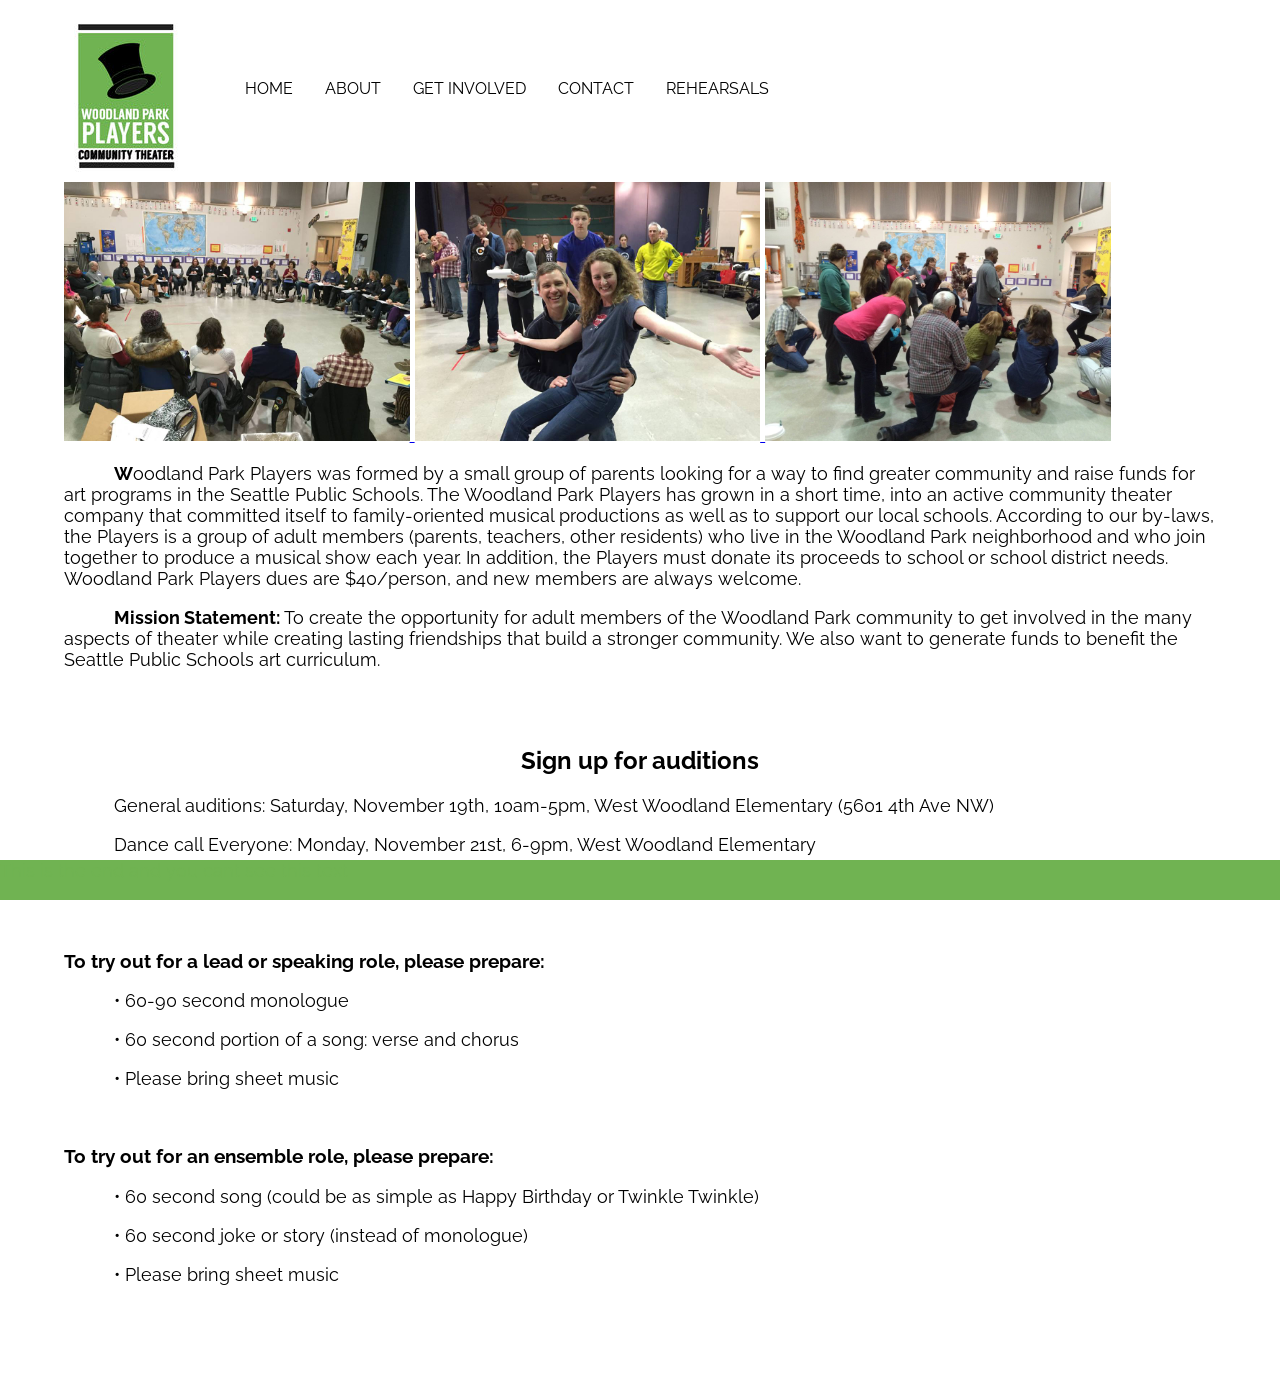
==== index.html @ 54c951bf "Initial update for Guys and Dolls" ====
<!DOCTYPE html>
<html>
	<head>
		<link rel="stylesheet" href="styles/wpp.css" type="text/css" media="screen">
		<link href='https://fonts.googleapis.com/css?family=Raleway' rel='stylesheet' type='text/css'>
	
	  <title>Woodland Park Players</title>

	</head>
	
	<body>
	
<script>
  window.fbAsyncInit = function() {
    FB.init({
      appId      : '185584388470764',
      xfbml      : true,
      version    : 'v2.5'
    });
  };

  (function(d, s, id){
     var js, fjs = d.getElementsByTagName(s)[0];
     if (d.getElementById(id)) {return;}
     js = d.createElement(s); js.id = id;
     js.src = "//connect.facebook.net/en_US/sdk.js";
     fjs.parentNode.insertBefore(js, fjs);
   }(document, 'script', 'facebook-jssdk'));
</script>
		
		
		<div id="top">
		<div id="pic">
			<img src="logos/rsz_wwp_logo2.jpg">
		</div>	
		  <ul id="menu">
		   <li><a href="index.html">HOME</a></li>
		   <li><a href="about.html">ABOUT</a></li>
		   <li><a href="involved.html">GET INVOLVED</a></li>
		   <li><a href="contact.html">CONTACT</a></li>
		   <li><a href="GuysNDolls/rehearsal.html">REHEARSALS</a></li>
	      </ul>	
   	    </div>
	   <div id="banner">
	   		<a href="Pictures/castcircle.jpg" >
	   			<img src="Pictures/castcircle.jpg" width="30%" height="auto" alt="cast reading script">
	   		</a>	
	   	 	<a href="Pictures/megan_mike.jpg" >
	   			<img src="Pictures/megan_mike.jpg" width="30%" height="auto" alt="two cast members">
	   		</a>   
	   	 	<a href="Pictures/cast_acting.jpg" >
	   			<img src="Pictures/cast_acting.jpg" width="30%" height="auto" alt="picture of the ensemble">
	   		</a>  
			<div id="summary">
			<p><b>W</b>oodland Park Players was formed by a small group of parents looking for a way to find greater community and raise funds for art programs in the Seattle Public Schools. The Woodland Park Players has grown in a short 
		time, into an active community theater company that committed itself to family-oriented musical productions 
		as well as to support our local schools. 
		According to our by-laws, the Players is a group of adult members (parents, teachers, other residents) who live 
		in the Woodland Park neighborhood and who join together to produce a musical show each year. 
		In addition, the Players must donate its proceeds to school or school district needs. 
		Woodland Park Players dues are $40/person, and new members are always welcome. </p>
			<p><b>Mission Statement: </b> To create the opportunity for adult members of the Woodland Park community to get involved in the many aspects of theater while creating lasting friendships that build a stronger community. We also want to generate funds to benefit the Seattle Public Schools art curriculum.</p>
			</div>
		</div>
	   	
	   	<br>
	   	<br>
		<h2><b>Sign up for auditions</b></h2>
		<p>General auditions: Saturday, November 19th, 10am-5pm, West Woodland Elementary (5601 4th Ave NW)</p>
		<p>Dance call Everyone: Monday, November 21st, 6-9pm, West Woodland Elementary</p>
		<p>Reading and Singing Callback: Tuesday, November 22nd, 6-9pm, West Woodland Elementary</p>
		<br>
		<h3>To try out for a lead or speaking role, please prepare: </h3>
		<p>• 60-90 second monologue</p>
		<p>• 60 second portion of a song: verse and chorus</p>
		<p>• Please bring sheet music</p>

<br>
		<h3>To try out for an ensemble role, please prepare:</h3>
		<p>• 60 second song (could be as simple as Happy Birthday or Twinkle Twinkle)</p>
		<p>• 60 second joke or story (instead of monologue)</p>
		<p>• Please bring sheet music</p>

		
		
		
		<!--<div class="fb-page">
			<p>Hello this will be where the facebook timeline will go</p>
		</div>-->
		
		<div class="fb-page" data-href="https://www.facebook.com/Woodland-Park-Players-152641695071135/?fref=ts" data-tabs="timeline, events" data-width="300" data-height="600" data-small-header="false" data-adapt-container-width="true" data-hide-cover="false" data-show-facepile="true"></div>

		<div id="footer">
		This is the end and you cant see this text
		</div>
	</body>
</html>
---- styles/wpp.css ----
body {
	font-family: 'Raleway', sans-serif;
	background-color:#FFFFFF;
	text-align: left;
	margin-left: 5%;
    margin-right: 5%;
    width: 90%;
    min-width: 720px;
    margin: 0 auto;
    
}

h1 {
	text-align: center;
	color: black;
}

h2 {
	text-align: center;
	color:black;
}
h3 {
	font-style: bold;
}

p {
	font-size: 18px;
	text-indent: 50px;
}

div {
	font-size: 18px;
	color:black;
}

div#top {
	margin-top: 15px;
	margin-bottom: 70px;
	padding: 5px, 5px, 5px, 5px;
}
div#pic {
	float: left;
	margin-right: 10px;
	margin-left: 10px;
}
div.rest {
	clear: both;
}
div.banner  {
	margin:auto;
}
div#summary {
	margin-top:10px;
	margin-bottom:10px;
	padding: 5px, 5px, 5px, 5px;
}
div#oklahomapic {
	padding-right: 10px;
}
div#oklahoma_info {
	width: 50%;
	float: left;
	padding-bottom: 100px;
}
div.fb-page {
	float: right;
	width: 30%;
	padding-bottom: 75px;
	padding-right: 100px;
}
p.footer-padding {
	padding-bottom: 75px;
}

ul {
	list-style-type: none;
	margin-top:10px;

	overflow:hidden;
}
 ul.abt {
 list-style-type: disc;
 font-size: 20px;
 	
 }
 ul#menu {
 padding-top: 50px;
 }
li {
	float:left;
	font-size: 16px;
}
li a {

    display: block;
    color: black;
    text-align: center;
    padding: 14px 16px;
    text-decoration: none;
}

li a:hover {
        text-decoration: underline;
}

div#footer {
	clear: left;
	position: fixed;
	bottom: 0;
	right: 0;
	width:100%;
	height: 40px;
	background-color: #70B352;
	color: #70B352;
}

#brownpaperticketsbanner img
{
	margin-left: auto;
	margin-right: auto;
	display:block;
}
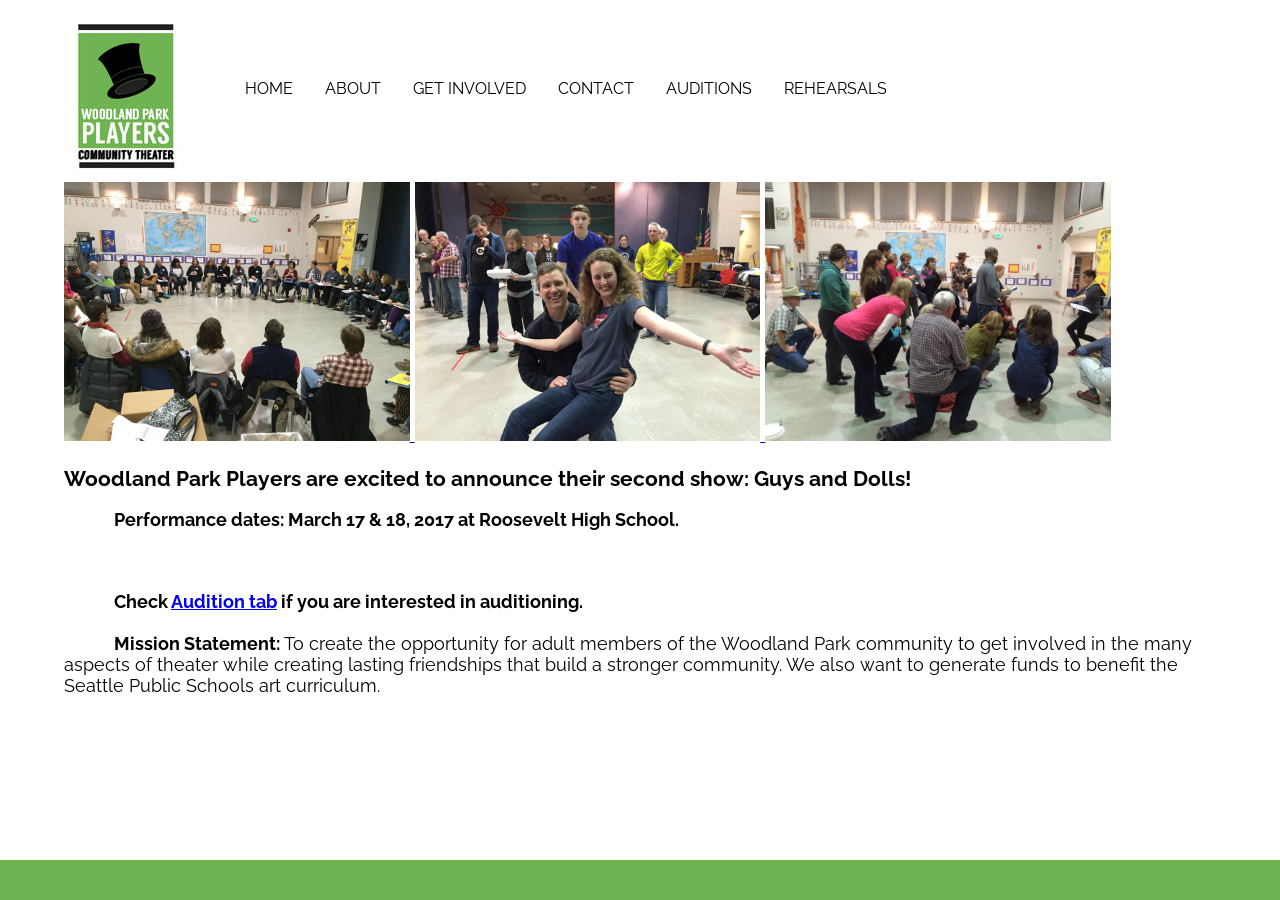
==== commit f878d025: "Updates from the producer" ====
--- a/index.html
+++ b/index.html
@@ -38,6 +38,7 @@
 		   <li><a href="about.html">ABOUT</a></li>
 		   <li><a href="involved.html">GET INVOLVED</a></li>
 		   <li><a href="contact.html">CONTACT</a></li>
+		   <li><a href="GuysNDolls/auditions.html">AUDITIONS</a></li>
 		   <li><a href="GuysNDolls/rehearsal.html">REHEARSALS</a></li>
 	      </ul>	
    	    </div>
@@ -52,34 +53,19 @@
 	   			<img src="Pictures/cast_acting.jpg" width="30%" height="auto" alt="picture of the ensemble">
 	   		</a>  
 			<div id="summary">
-			<p><b>W</b>oodland Park Players was formed by a small group of parents looking for a way to find greater community and raise funds for art programs in the Seattle Public Schools. The Woodland Park Players has grown in a short 
-		time, into an active community theater company that committed itself to family-oriented musical productions 
-		as well as to support our local schools. 
-		According to our by-laws, the Players is a group of adult members (parents, teachers, other residents) who live 
-		in the Woodland Park neighborhood and who join together to produce a musical show each year. 
-		In addition, the Players must donate its proceeds to school or school district needs. 
-		Woodland Park Players dues are $40/person, and new members are always welcome. </p>
+            <h3>
+                Woodland Park Players are excited to announce their second show: Guys and Dolls!
+                <p>Performance dates: March 17 & 18, 2017 at Roosevelt High School. </p>
+<br>
+                <p>Check <a href="GuysNDolls/auditions.html">Audition tab</a> if you are interested in auditioning.</p>
+            </h3>
+
 			<p><b>Mission Statement: </b> To create the opportunity for adult members of the Woodland Park community to get involved in the many aspects of theater while creating lasting friendships that build a stronger community. We also want to generate funds to benefit the Seattle Public Schools art curriculum.</p>
 			</div>
 		</div>
 	   	
 	   	<br>
 	   	<br>
-		<h2><b>Sign up for auditions</b></h2>
-		<p>General auditions: Saturday, November 19th, 10am-5pm, West Woodland Elementary (5601 4th Ave NW)</p>
-		<p>Dance call Everyone: Monday, November 21st, 6-9pm, West Woodland Elementary</p>
-		<p>Reading and Singing Callback: Tuesday, November 22nd, 6-9pm, West Woodland Elementary</p>
-		<br>
-		<h3>To try out for a lead or speaking role, please prepare: </h3>
-		<p>• 60-90 second monologue</p>
-		<p>• 60 second portion of a song: verse and chorus</p>
-		<p>• Please bring sheet music</p>
-
-<br>
-		<h3>To try out for an ensemble role, please prepare:</h3>
-		<p>• 60 second song (could be as simple as Happy Birthday or Twinkle Twinkle)</p>
-		<p>• 60 second joke or story (instead of monologue)</p>
-		<p>• Please bring sheet music</p>
 
 		
 		
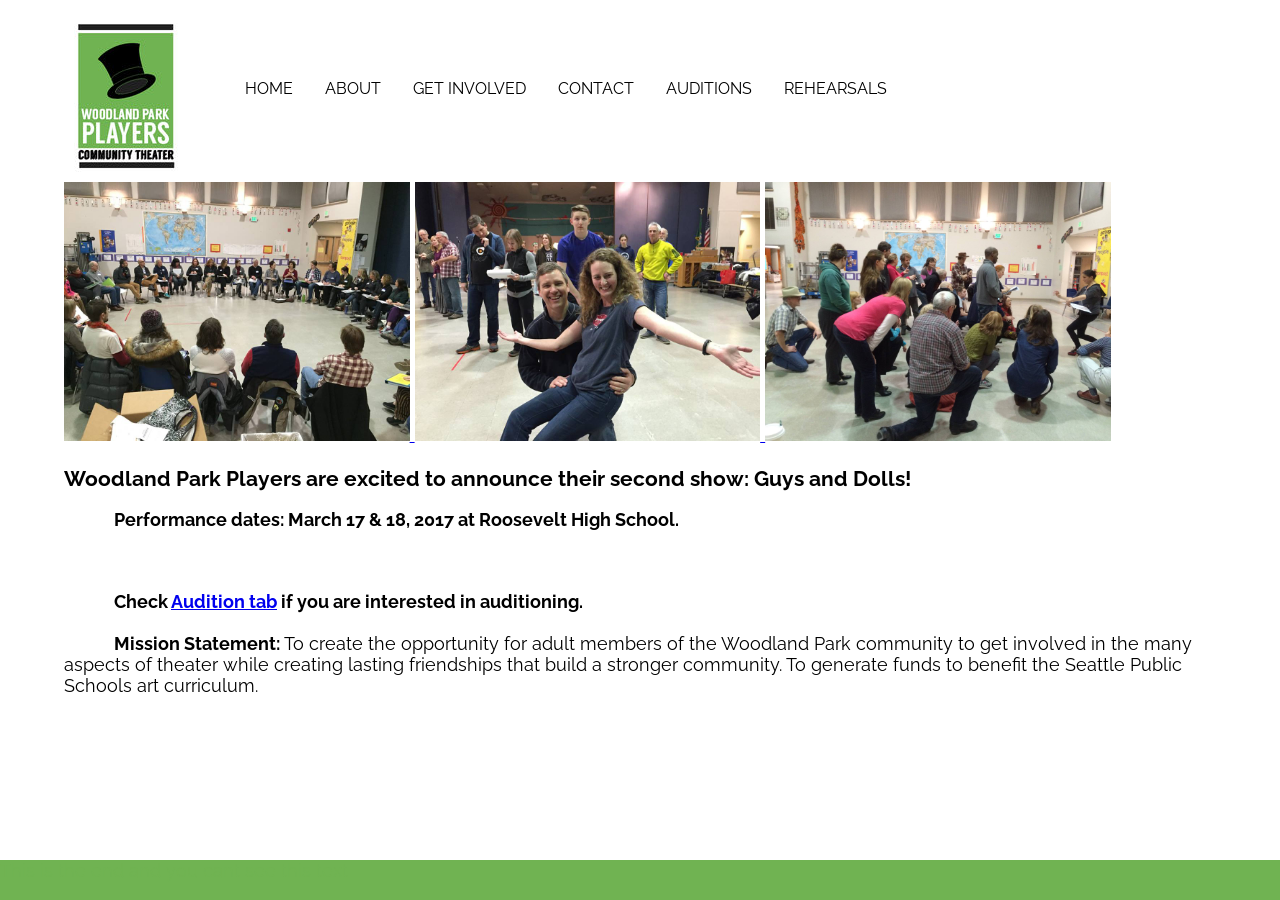
==== commit e8db9ab3: "Added requirements and duties part to about. Need to fix font still" ====
--- a/index.html
+++ b/index.html
@@ -60,7 +60,7 @@
                 <p>Check <a href="GuysNDolls/auditions.html">Audition tab</a> if you are interested in auditioning.</p>
             </h3>
 
-			<p><b>Mission Statement: </b> To create the opportunity for adult members of the Woodland Park community to get involved in the many aspects of theater while creating lasting friendships that build a stronger community. We also want to generate funds to benefit the Seattle Public Schools art curriculum.</p>
+			<p><b>Mission Statement: </b> To create the opportunity for adult members of the Woodland Park community to get involved in the many aspects of theater while creating lasting friendships that build a stronger community. To generate funds to benefit the Seattle Public Schools art curriculum.</p>
 			</div>
 		</div>
 	   	
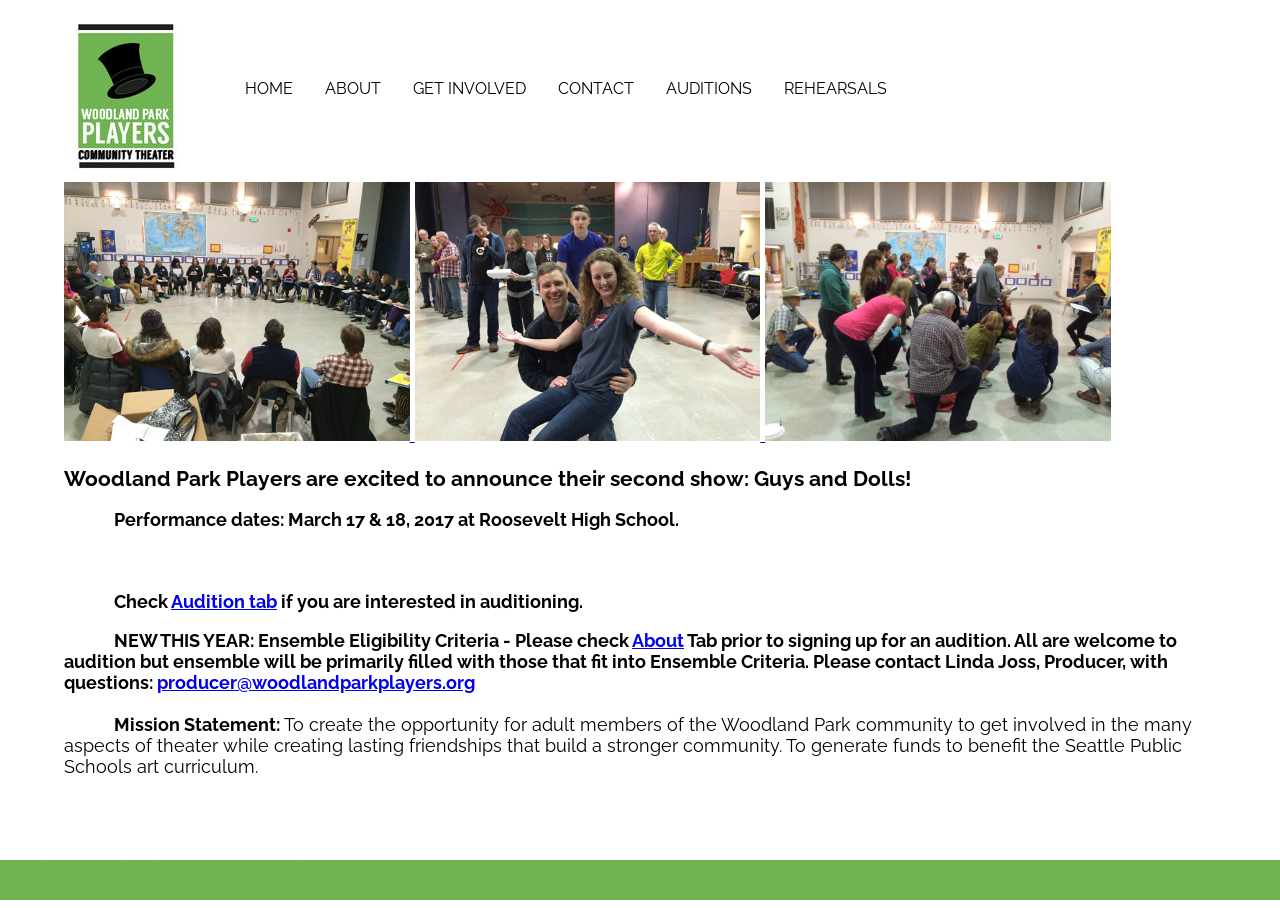
==== commit e3ff70b4: "update eligibility note" ====
--- a/index.html
+++ b/index.html
@@ -58,6 +58,9 @@
                 <p>Performance dates: March 17 & 18, 2017 at Roosevelt High School. </p>
 <br>
                 <p>Check <a href="GuysNDolls/auditions.html">Audition tab</a> if you are interested in auditioning.</p>
+                
+                <p>NEW THIS YEAR: Ensemble Eligibility Criteria  -  Please check <a href="about.html">About</a> Tab prior to signing up for an audition. All are welcome to audition but ensemble will be primarily filled with those that fit into Ensemble Criteria. 
+                Please contact Linda Joss, Producer, with questions: <a href="mailto:producer@woodlandparkplayers.org">producer@woodlandparkplayers.org</a></p>
             </h3>
 
 			<p><b>Mission Statement: </b> To create the opportunity for adult members of the Woodland Park community to get involved in the many aspects of theater while creating lasting friendships that build a stronger community. To generate funds to benefit the Seattle Public Schools art curriculum.</p>
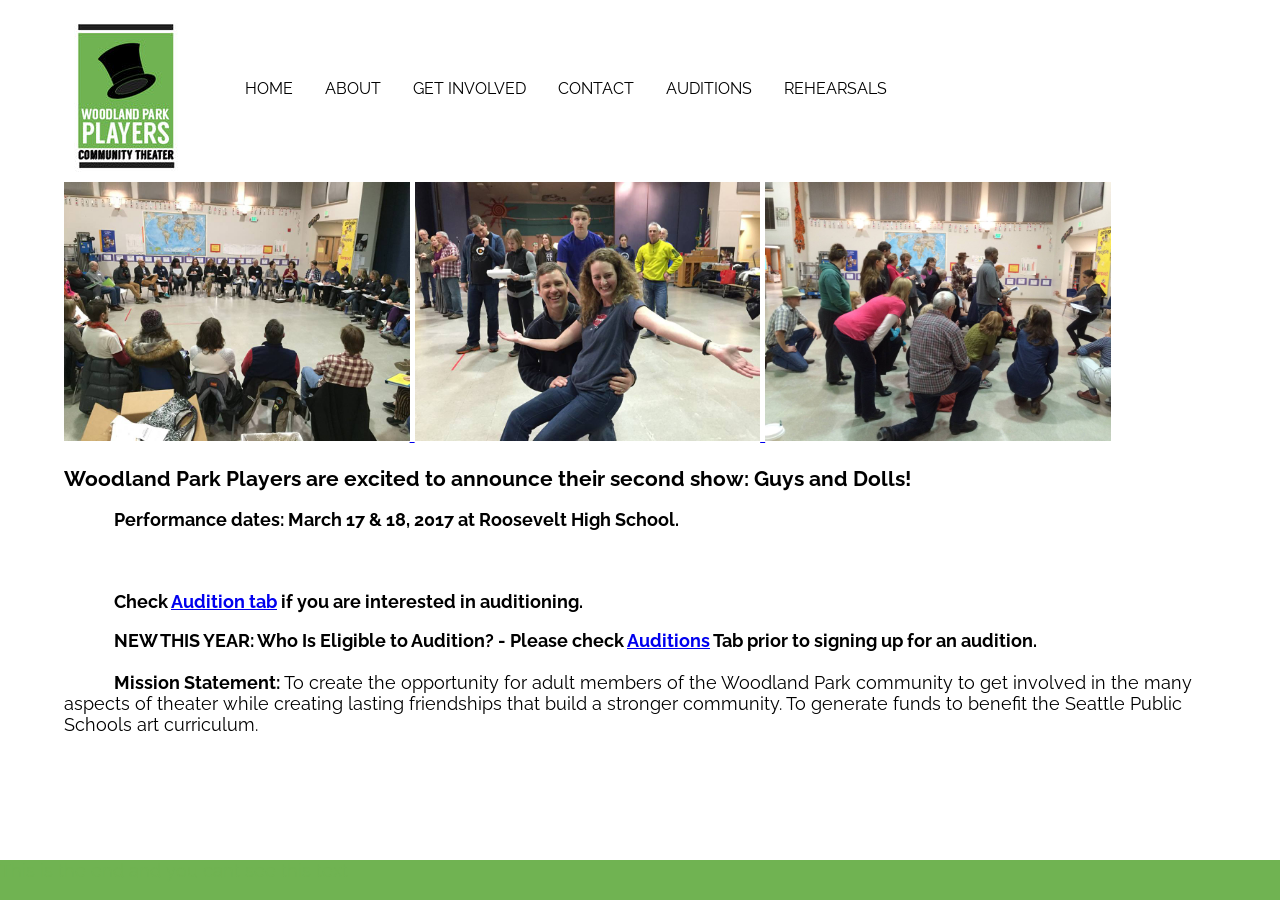
==== commit 76da5c9c: "no message" ====
--- a/index.html
+++ b/index.html
@@ -59,8 +59,10 @@
 <br>
                 <p>Check <a href="GuysNDolls/auditions.html">Audition tab</a> if you are interested in auditioning.</p>
                 
-                <p>NEW THIS YEAR: Ensemble Eligibility Criteria  -  Please check <a href="about.html">About</a> Tab prior to signing up for an audition. All are welcome to audition but ensemble will be primarily filled with those that fit into Ensemble Criteria. 
-                Please contact Linda Joss, Producer, with questions: <a href="mailto:producer@woodlandparkplayers.org">producer@woodlandparkplayers.org</a></p>
+                <p>NEW THIS YEAR: Who Is Eligible to Audition?
+                    
+                      -  Please check <a href="GuysNDolls/auditions.html">Auditions</a> Tab prior to signing up for an audition.
+                      
             </h3>
 
 			<p><b>Mission Statement: </b> To create the opportunity for adult members of the Woodland Park community to get involved in the many aspects of theater while creating lasting friendships that build a stronger community. To generate funds to benefit the Seattle Public Schools art curriculum.</p>
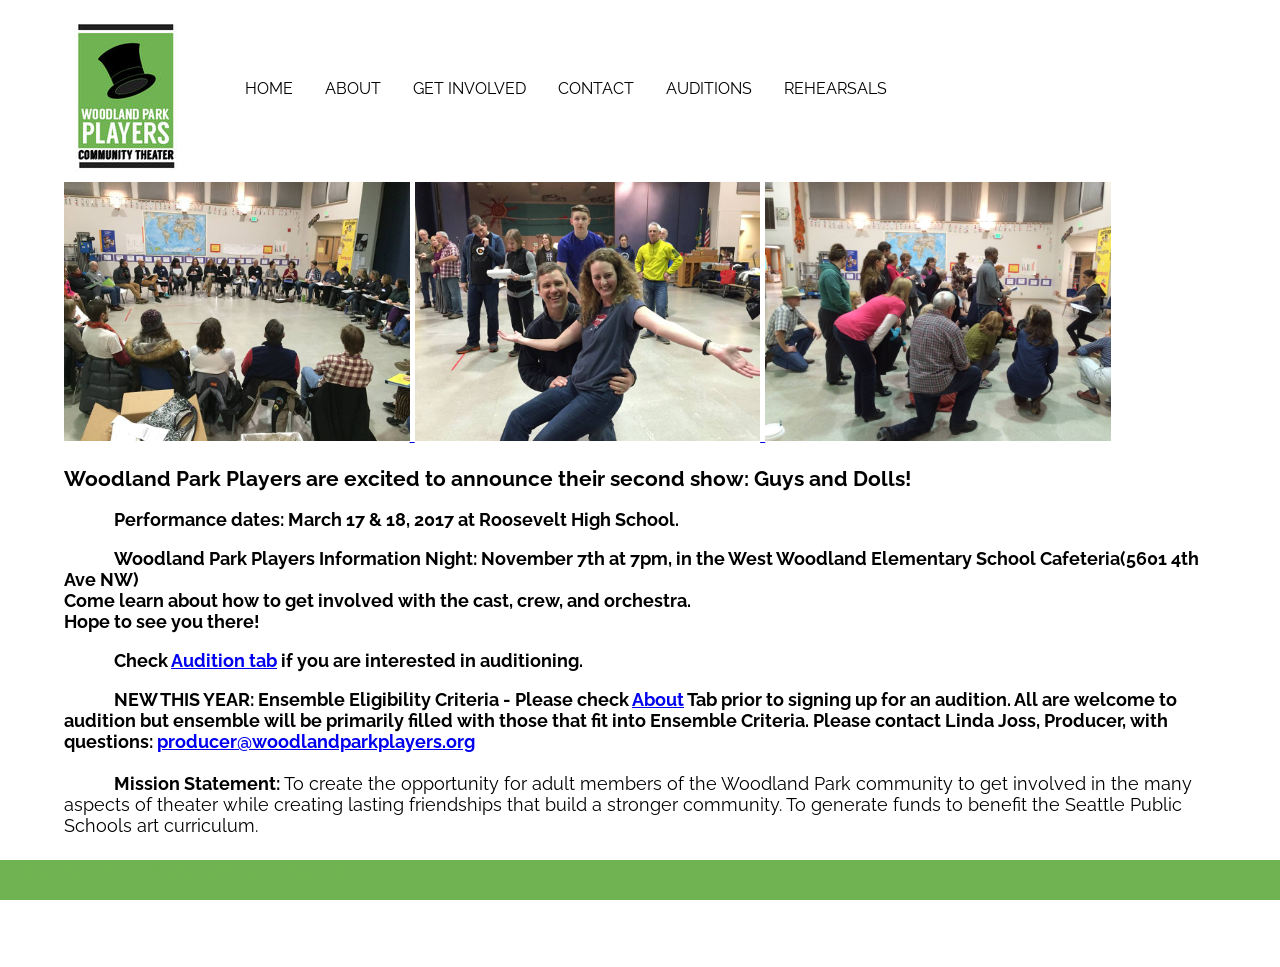
==== commit ff709da7: "annie added about information night" ====
--- a/index.html
+++ b/index.html
@@ -56,13 +56,14 @@
             <h3>
                 Woodland Park Players are excited to announce their second show: Guys and Dolls!
                 <p>Performance dates: March 17 & 18, 2017 at Roosevelt High School. </p>
-<br>
+				<p>Woodland Park Players Information Night: November 7th at 7pm, in the West Woodland Elementary School Cafeteria(5601 4th Ave NW)<br>
+				Come learn about how to get involved with the cast, crew, and orchestra.<br>
+				Hope to see you there!</p>  
+				
                 <p>Check <a href="GuysNDolls/auditions.html">Audition tab</a> if you are interested in auditioning.</p>
                 
-                <p>NEW THIS YEAR: Who Is Eligible to Audition?
-                    
-                      -  Please check <a href="GuysNDolls/auditions.html">Auditions</a> Tab prior to signing up for an audition.
-                      
+                <p>NEW THIS YEAR: Ensemble Eligibility Criteria  -  Please check <a href="about.html">About</a> Tab prior to signing up for an audition. All are welcome to audition but ensemble will be primarily filled with those that fit into Ensemble Criteria. 
+                Please contact Linda Joss, Producer, with questions: <a href="mailto:producer@woodlandparkplayers.org">producer@woodlandparkplayers.org</a></p>
             </h3>
 
 			<p><b>Mission Statement: </b> To create the opportunity for adult members of the Woodland Park community to get involved in the many aspects of theater while creating lasting friendships that build a stronger community. To generate funds to benefit the Seattle Public Schools art curriculum.</p>
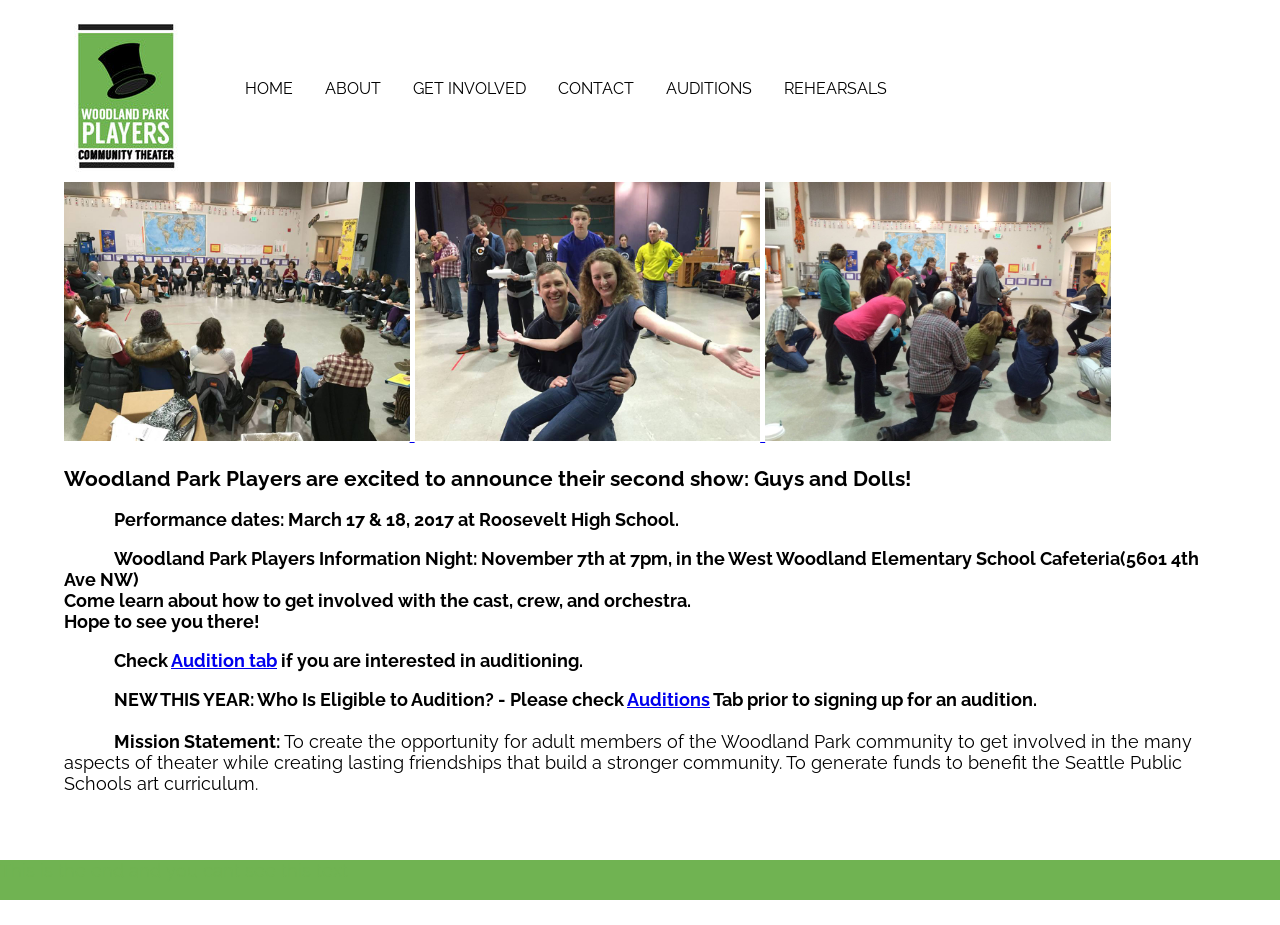
==== commit de185aac: "Merge branch 'master' of https://github.com/woodlandparkplayers/woodlandparkplayers.github.io" ====
--- a/index.html
+++ b/index.html
@@ -62,8 +62,10 @@
 				
                 <p>Check <a href="GuysNDolls/auditions.html">Audition tab</a> if you are interested in auditioning.</p>
                 
-                <p>NEW THIS YEAR: Ensemble Eligibility Criteria  -  Please check <a href="about.html">About</a> Tab prior to signing up for an audition. All are welcome to audition but ensemble will be primarily filled with those that fit into Ensemble Criteria. 
-                Please contact Linda Joss, Producer, with questions: <a href="mailto:producer@woodlandparkplayers.org">producer@woodlandparkplayers.org</a></p>
+                <p>NEW THIS YEAR: Who Is Eligible to Audition?
+                    
+                      -  Please check <a href="GuysNDolls/auditions.html">Auditions</a> Tab prior to signing up for an audition.
+                      
             </h3>
 
 			<p><b>Mission Statement: </b> To create the opportunity for adult members of the Woodland Park community to get involved in the many aspects of theater while creating lasting friendships that build a stronger community. To generate funds to benefit the Seattle Public Schools art curriculum.</p>
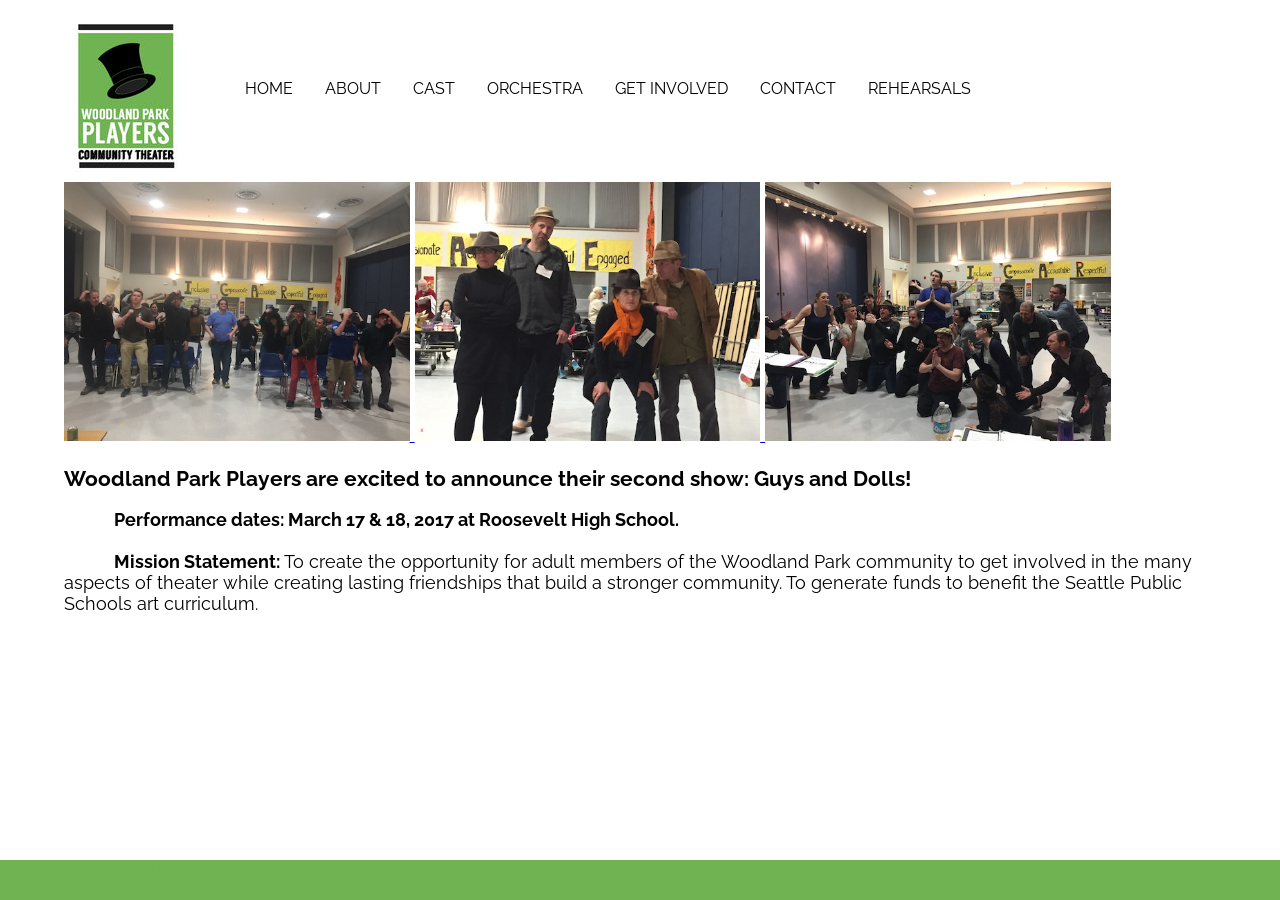
==== commit f76fcb10: "Updated with cast, orchestra and G&D pics" ====
--- a/index.html
+++ b/index.html
@@ -36,35 +36,27 @@
 		  <ul id="menu">
 		   <li><a href="index.html">HOME</a></li>
 		   <li><a href="about.html">ABOUT</a></li>
+           <li><a href="GuysNDolls/cast.html">CAST</a></li>
+           <li><a href="GuysNDolls/orchestra.html">ORCHESTRA</a></li>
 		   <li><a href="involved.html">GET INVOLVED</a></li>
 		   <li><a href="contact.html">CONTACT</a></li>
-		   <li><a href="GuysNDolls/auditions.html">AUDITIONS</a></li>
 		   <li><a href="GuysNDolls/rehearsal.html">REHEARSALS</a></li>
 	      </ul>	
    	    </div>
 	   <div id="banner">
 	   		<a href="Pictures/castcircle.jpg" >
-	   			<img src="Pictures/castcircle.jpg" width="30%" height="auto" alt="cast reading script">
+	   			<img src="Pictures/GD1small.jpg" width="30%" height="auto" alt="cast reading script">
 	   		</a>	
 	   	 	<a href="Pictures/megan_mike.jpg" >
-	   			<img src="Pictures/megan_mike.jpg" width="30%" height="auto" alt="two cast members">
+	   			<img src="Pictures/GD2small.jpg" width="30%" height="auto" alt="two cast members">
 	   		</a>   
 	   	 	<a href="Pictures/cast_acting.jpg" >
-	   			<img src="Pictures/cast_acting.jpg" width="30%" height="auto" alt="picture of the ensemble">
+	   			<img src="Pictures/GD3small.jpg" width="30%" height="auto" alt="picture of the ensemble">
 	   		</a>  
 			<div id="summary">
             <h3>
                 Woodland Park Players are excited to announce their second show: Guys and Dolls!
                 <p>Performance dates: March 17 & 18, 2017 at Roosevelt High School. </p>
-				<p>Woodland Park Players Information Night: November 7th at 7pm, in the West Woodland Elementary School Cafeteria(5601 4th Ave NW)<br>
-				Come learn about how to get involved with the cast, crew, and orchestra.<br>
-				Hope to see you there!</p>  
-				
-                <p>Check <a href="GuysNDolls/auditions.html">Audition tab</a> if you are interested in auditioning.</p>
-                
-                <p>NEW THIS YEAR: Who Is Eligible to Audition?
-                    
-                      -  Please check <a href="GuysNDolls/auditions.html">Auditions</a> Tab prior to signing up for an audition.
                       
             </h3>
 
